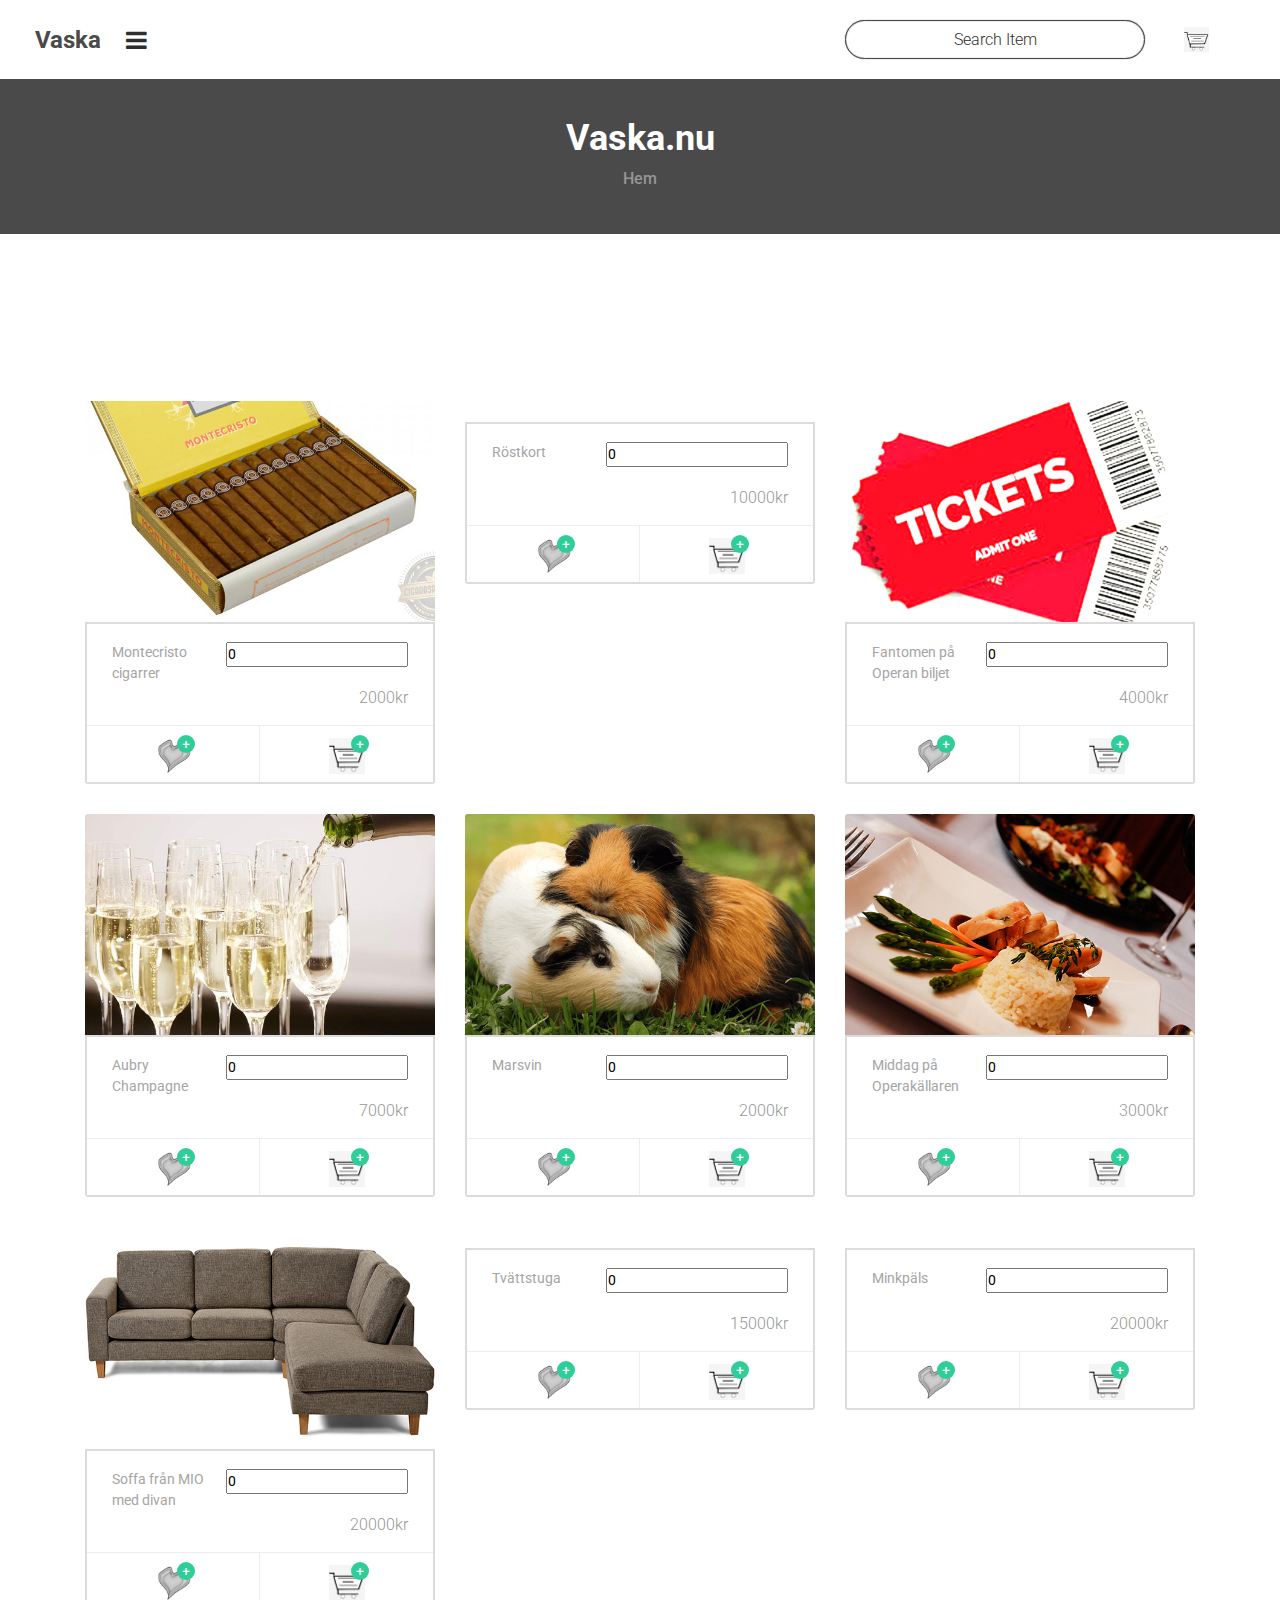
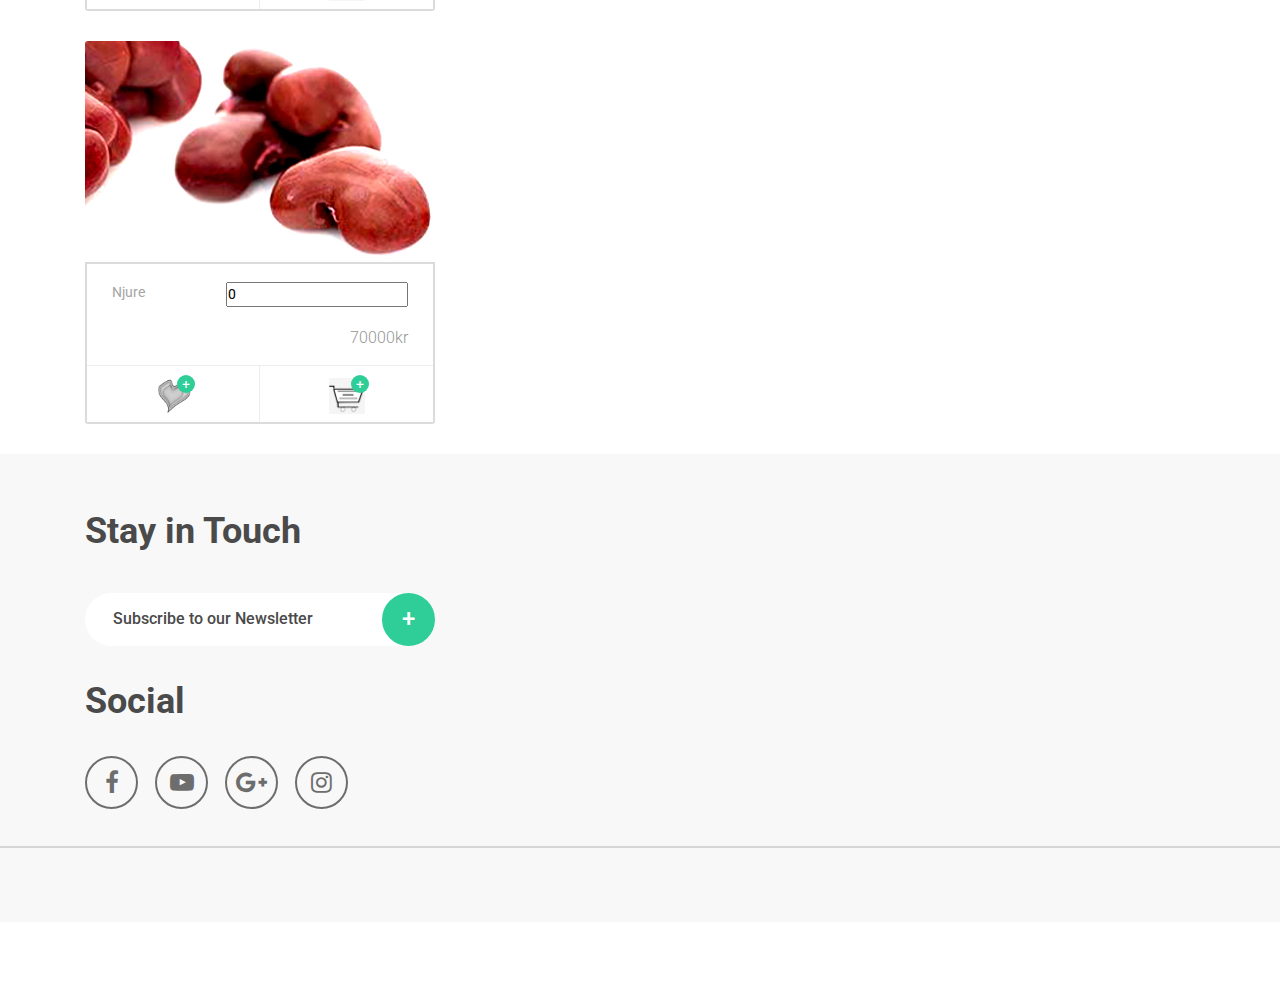
==== index.html @ a2906799 "Add files via upload" ====
<!DOCTYPE html>
<html lang="en">
<head>
<title>Category</title>
<meta charset="utf-8">
<meta http-equiv="X-UA-Compatible" content="IE=edge">
<meta name="description" content="Little Closet template">
<meta name="viewport" content="width=device-width, initial-scale=1">
<link rel="stylesheet" type="text/css" href="styles/bootstrap-4.1.2/bootstrap.min.css">
<link href="plugins/font-awesome-4.7.0/css/font-awesome.min.css" rel="stylesheet" type="text/css">
<link rel="stylesheet" type="text/css" href="styles/category.css">
<link rel="stylesheet" type="text/css" href="styles/category_responsive.css">
</head>
<body>

<!-- Menu -->

<div class="menu">

	<!-- Search -->
	<div class="menu_search">
		<form action="#" id="menu_search_form" class="menu_search_form">
			<input type="text" class="search_input" placeholder="Search Item" required="required">
			<button class="menu_search_button"><img src="images/search.png" alt=""></button>
		</form>
	</div>
	<!-- Navigation -->
	<div class="menu_nav">
		<ul>
					
		</ul>
	</div>
	<!-- Contact Info -->
	<div class="menu_contact">
		<div class="menu_phone d-flex flex-row align-items-center justify-content-start">
   
		</div>
		<div class="menu_social">
			<ul class="menu_social_list d-flex flex-row align-items-start justify-content-start">
				<li><a href="#"><i class="fa fa-facebook" aria-hidden="true"></i></a></li>
				<li><a href="#"><i class="fa fa-youtube-play" aria-hidden="true"></i></a></li>
				<li><a href="#"><i class="fa fa-google-plus" aria-hidden="true"></i></a></li>
				<li><a href="#"><i class="fa fa-instagram" aria-hidden="true"></i></a></li>
			</ul>
		</div>
	</div>
</div>

<div class="super_container">

	<!-- Header -->

	<header class="header">
		<div class="header_overlay"></div>
		<div class="header_content d-flex flex-row align-items-center justify-content-start">
			<div class="logo">
				<a href="#">
					<div class="d-flex flex-row align-items-center justify-content-start">
						<div><img src="images/logo_1.png" alt=""></div>
						<div>Vaska</div>
					</div>
				</a>	
			</div>
			<div class="hamburger"><i class="fa fa-bars" aria-hidden="true"></i></div>
			<nav class="main_nav">
				<ul class="d-flex flex-row align-items-start justify-content-start">
				</ul>
			</nav>
		
				

	<!-- Search -->
	<div class="header_right d-flex flex-row align-items-center justify-content-start ml-auto">
			<!-- Search -->
			<div class="header_search">
				<form action="#" id="header_search_form">
					<input type="text" class="search_input" placeholder="Search Item" required="required">
					<button class="header_search_button"><img src="images/search.png" alt=""></button>
				</form>
			</div>
			<div class="cart"><a href="cart.html"><div><img src="images/cart.png" ></div></a></div>
			<div class="header_phone d-flex flex-row align-items-center justify-content-start">
			
				
			</div>
		</div>
	</div>
	</header>
	<div class="super_container_inner">
		<div class="super_overlay"></div>


		
		<!-- Home -->

		<div class="home">
			<div class="home_container d-flex flex-column align-items-center justify-content-end">
				<div class="home_content text-center">
					<div class="home_title">Vaska.nu</div>
					<div class="breadcrumbs d-flex flex-column align-items-center justify-content-center">
						<ul class="d-flex flex-row align-items-start justify-content-start text-center">
							<li><a href="#">Hem</a></li>
						</ul>
					</div>
				</div>
			</div>
		</div>

		<!-- Products -->
        
		<div class="products"> 
				
			<div class="container">
				<div class="row products_bar_row">
					<div class="col">
						<div class="products_bar d-flex flex-lg-row flex-column align-items-lg-center align-items-start justify-content-lg-start justify-content-center">
							
							<div class="products_bar_side d-flex flex-row align-items-center justify-content-start ml-lg-auto">
								
								<div class="product_view d-flex flex-row align-items-center justify-content-start">
									<div class="view_item active"><img src="images/view_1.png" alt=""></div>
									<div class="view_item"><img src="images/view_2.png" alt=""></div>
									<div class="view_item"><img src="images/view_3.png" alt=""></div>
								</div>	
								
							</div>
						</div>
					</div>
				</div>
				<div class="row products_row products_container grid">
					
					<!-- Product -->
					<div class="col-xl-4 col-md-6 grid-item new">
						<div class="product" id="1">
							<div class="product_image"><img class="imgimg" alt=""></div>
							<div class="product_content">
								<div class="product_info d-flex flex-row align-items-start justify-content-start">
									<div>
										<div>
											<div class="product_name"><a href="cart.html"></a>	<div></div></div>
											
											
										</div>
									</div>
									<div class="ml-auto text-right">
										<div class="rating_r rating_r_4 home_item_rating">        <input type="number" name="" id="" value="0" min="0" class="quantity">
										</div>
										<div class="product_price text-right"><p class="price"></p></div>
									</div>
								</div>
								<div class="product_buttons">
									<div class="text-right d-flex flex-row align-items-start justify-content-start">
										<div class="product_button product_fav text-center d-flex flex-column align-items-center justify-content-center">
											<div><div><img src="images/heart.png" class="svg" alt=""><div>+</div></div></div>
										</div>
										
										<div class="product_button product_cart text-center d-flex flex-column align-items-center justify-content-center">
											<div><div><a href="cart.html"><img src="images/cart.png" class="svg" alt=""></a><div>+</div></div></div>
										</div>
									
								
									</div>
								</div>
							</div>
						</div>
					</div>

					<!-- Product -->
					<div class="col-xl-4 col-md-6 grid-item sale">

							<div class="product" id="2">
								<div class="product_image"><img class="imgimg" alt=""></div>
								<div class="product_content">
									<div class="product_info d-flex flex-row align-items-start justify-content-start">
										<div>
											<div>
												<div class="product_name"><a href="cart.html"></a>	<div></div></div>
												
												
											</div>
										</div>
										<div class="ml-auto text-right">
											<div class="rating_r rating_r_4 home_item_rating"><input type="number" name="" id="" value="0" min="0" class="quantity"></div>
											<div class="product_price text-right"><p class="price"></p></div>
										</div>
									</div>
									<div class="product_buttons">
										<div class="text-right d-flex flex-row align-items-start justify-content-start">
											<div class="product_button product_fav text-center d-flex flex-column align-items-center justify-content-center">
												<div><div><img src="images/heart.png" class="svg" alt=""><div>+</div></div></div>
											</div>
											
											<div class="product_button product_cart text-center d-flex flex-column align-items-center justify-content-center">
												<div><div><a href="cart.html"><img src="images/cart.png" class="svg" alt=""></a><div>+</div></div></div>
											</div>
										
									
										</div>
									</div>
								</div>
							</div>
						</div>

					<!-- Product -->
					<div class="col-xl-4 col-md-6 grid-item sale">
						<div class="product" id="3">
							<div class="product_image"><img class="imgimg" alt=""></div>
							<div class="product_content">
								<div class="product_info d-flex flex-row align-items-start justify-content-start">
									<div>
										<div>
											<div class="product_name"><a href="cart.html"></a>	<div></div></div>
											
											
										</div>
									</div>
									<div class="ml-auto text-right">
										<div class="rating_r rating_r_4 home_item_rating"><input type="number" name="" id="" value="0" min="0" class="quantity"></div>
										<div class="product_price text-right"><p class="price"></p></div>
									</div>
								</div>
								<div class="product_buttons">
									<div class="text-right d-flex flex-row align-items-start justify-content-start">
										<div class="product_button product_fav text-center d-flex flex-column align-items-center justify-content-center">
											<div><div><img src="images/heart.png" class="svg" alt=""><div>+</div></div></div>
										</div>
										
										<div class="product_button product_cart text-center d-flex flex-column align-items-center justify-content-center">
											<div><div><a href="cart.html"><img src="images/cart.png" class="svg" alt=""></a><div>+</div></div></div>
										</div>
									
								
									</div>
								</div>
							</div>
						</div>
					</div>

					<!-- Product -->
					<div class="col-xl-4 col-md-6 grid-item sale">
						<div class="product" id="4">
							<div class="product_image"><img class="imgimg" alt=""></div>
							<div class="product_content">
								<div class="product_info d-flex flex-row align-items-start justify-content-start">
									<div>
										<div>
											<div class="product_name"><a href="cart.html"></a>	<div></div></div>
											
											
										</div>
									</div>
									<div class="ml-auto text-right">
										<div class="rating_r rating_r_4 home_item_rating"><input type="number" name="" id="" value="0" min="0" class="quantity"></div>
										<div class="product_price text-right"><p class="price"></p></div>
									</div>
								</div>
								<div class="product_buttons">
									<div class="text-right d-flex flex-row align-items-start justify-content-start">
										<div class="product_button product_fav text-center d-flex flex-column align-items-center justify-content-center">
											<div><div><img src="images/heart.png" class="svg" alt=""><div>+</div></div></div>
										</div>
										
										<div class="product_button product_cart text-center d-flex flex-column align-items-center justify-content-center">
											<div><div><a href="cart.html"><img src="images/cart.png" class="svg" alt=""></a><div>+</div></div></div>
										</div>
									
								
									</div>
								</div>
							</div>
						</div>
					</div>

					<!-- Product -->
					<div class="col-xl-4 col-md-6 grid-item hot">
						<div class="product" id="5">
							<div class="product_image"><img class="imgimg" alt=""></div>
							<div class="product_content">
								<div class="product_info d-flex flex-row align-items-start justify-content-start">
									<div>
										<div>
											<div class="product_name"><a href="cart.html"></a>	<div></div></div>
											
											
										</div>
									</div>
									<div class="ml-auto text-right">
										<div class="rating_r rating_r_4 home_item_rating"><input type="number" name="" id="" value="0" min="0" class="quantity"></div>
										<div class="product_price text-right"><p class="price"></p></div>
									</div>
								</div>
								<div class="product_buttons">
									<div class="text-right d-flex flex-row align-items-start justify-content-start">
										<div class="product_button product_fav text-center d-flex flex-column align-items-center justify-content-center">
											<div><div><img src="images/heart.png" class="svg" alt=""><div>+</div></div></div>
										</div>
										
										<div class="product_button product_cart text-center d-flex flex-column align-items-center justify-content-center">
											<div><div><a href="cart.html"><img src="images/cart.png" class="svg" alt=""></a><div>+</div></div></div>
										</div>
									
								
									</div>
								</div>
							</div>
						</div>
					</div>


					<!-- Product -->
					<div class="col-xl-4 col-md-6 grid-item new">
						<div class="product" id="6">
							<div class="product_image"><img class="imgimg" alt=""></div>
							<div class="product_content">
								<div class="product_info d-flex flex-row align-items-start justify-content-start">
									<div>
										<div>
											<div class="product_name"><a href="cart.html"></a>	<div></div></div>
											
											
										</div>
									</div>
									<div class="ml-auto text-right">
										<div class="rating_r rating_r_4 home_item_rating"><input type="number" name="" id="" value="0" min="0" class="quantity"></div>
										<div class="product_price text-right"><p class="price"></p></div>
									</div>
								</div>
								<div class="product_buttons">
									<div class="text-right d-flex flex-row align-items-start justify-content-start">
										<div class="product_button product_fav text-center d-flex flex-column align-items-center justify-content-center">
											<div><div><img src="images/heart.png" class="svg" alt=""><div>+</div></div></div>
										</div>
										
										<div class="product_button product_cart text-center d-flex flex-column align-items-center justify-content-center">
											<div><div><a href="cart.html"><img src="images/cart.png" class="svg" alt=""></a><div>+</div></div></div>
										</div>
									
								
									</div>
								</div>
							</div>
						</div>
					</div>


					<!-- Product -->
					<div class="col-xl-4 col-md-6 grid-item sale">
						<div class="product" id="7">
							<div class="product_image"><img class="imgimg" alt=""></div>
							<div class="product_content">
								<div class="product_info d-flex flex-row align-items-start justify-content-start">
									<div>
										<div>
											<div class="product_name"><a href="cart.html"></a>	<div></div></div>
											
											
										</div>
									</div>
									<div class="ml-auto text-right">
										<div class="rating_r rating_r_4 home_item_rating"><input type="number" name="" id="" value="0" min="0" class="quantity"></div>
										<div class="product_price text-right"><p class="price"></p></div>
									</div>
								</div>
								<div class="product_buttons">
									<div class="text-right d-flex flex-row align-items-start justify-content-start">
										<div class="product_button product_fav text-center d-flex flex-column align-items-center justify-content-center">
											<div><div><img src="images/heart.png" class="svg" alt=""><div>+</div></div></div>
										</div>
										
										<div class="product_button product_cart text-center d-flex flex-column align-items-center justify-content-center">
											<div><div><a href="cart.html"><img src="images/cart.png" class="svg" alt=""></a><div>+</div></div></div>
										</div>
									
								
									</div>
								</div>
							</div>
						</div>
					</div>

					<!-- Product -->
					<div class="col-xl-4 col-md-6 grid-item sale">
						<div class="product" id="8">
							<div class="product_image"><img class="imgimg" alt=""></div>
							<div class="product_content">
								<div class="product_info d-flex flex-row align-items-start justify-content-start">
									<div>
										<div>
											<div class="product_name"><a href="cart.html"></a>	<div></div></div>
											
											
										</div>
									</div>
									<div class="ml-auto text-right">
										<div class="rating_r rating_r_4 home_item_rating"><input type="number" name="" id="" value="0" min="0" class="quantity"></div>
										<div class="product_price text-right"><p class="price"></p></div>
									</div>
								</div>
								<div class="product_buttons">
									<div class="text-right d-flex flex-row align-items-start justify-content-start">
										<div class="product_button product_fav text-center d-flex flex-column align-items-center justify-content-center">
											<div><div><img src="images/heart.png" class="svg" alt=""><div>+</div></div></div>
										</div>
										
										<div class="product_button product_cart text-center d-flex flex-column align-items-center justify-content-center">
											<div><div><a href="cart.html"><img src="images/cart.png" class="svg" alt=""></a><div>+</div></div></div>
										</div>
									
								
									</div>
								</div>
							</div>
						</div>
					</div>

					<!-- Product -->
					<div class="col-xl-4 col-md-6 grid-item hot">
						<div class="product" id=9>
							<div class="product_image"><img class="imgimg" alt=""></div>
							<div class="product_content">
								<div class="product_info d-flex flex-row align-items-start justify-content-start">
									<div>
										<div>
											<div class="product_name"><a href="cart.html"></a>	<div></div></div>
											
											
										</div>
									</div>
									<div class="ml-auto text-right">
										<div class="rating_r rating_r_4 home_item_rating"><input type="number" name="" id="" value="0" min="0" class="quantity"></div>
										<div class="product_price text-right"><p class="price"></p></div>
									</div>
								</div>
								<div class="product_buttons">
									<div class="text-right d-flex flex-row align-items-start justify-content-start">
										<div class="product_button product_fav text-center d-flex flex-column align-items-center justify-content-center">
											<div><div><img src="images/heart.png" class="svg" alt=""><div>+</div></div></div>
										</div>
										
										<div class="product_button product_cart text-center d-flex flex-column align-items-center justify-content-center">
											<div><div><a href="cart.html"><img src="images/cart.png" class="svg" alt=""></a><div>+</div></div></div>
										</div>
									
								
									</div>
								</div>
							</div>
						</div>
					</div>


					<!-- Product -->
					<div class="col-xl-4 col-md-6 grid-item new">
						<div class="product" id="10">
							<div class="product_image"><img class="imgimg" alt=""></div>
							<div class="product_content">
								<div class="product_info d-flex flex-row align-items-start justify-content-start">
									<div>
										<div>
											<div class="product_name"><a href="cart.html"></a>	<div></div></div>
											
											
										</div>
									</div>
									<div class="ml-auto text-right">
										<div class="rating_r rating_r_4 home_item_rating"><input type="number" name="" id="" value="0" min="0" class="quantity"></div>
										<div class="product_price text-right"><p class="price"></p></div>
									</div>
								</div>
								<div class="product_buttons">
									<div class="text-right d-flex flex-row align-items-start justify-content-start">
										<div class="product_button product_fav text-center d-flex flex-column align-items-center justify-content-center">
											<div><div><img src="images/heart.png" class="svg" alt=""><div>+</div></div></div>
										</div>
										
										<div class="product_button product_cart text-center d-flex flex-column align-items-center justify-content-center">
											<div><div><a href="cart.html"><img src="images/cart.png" class="svg" alt=""></a><div>+</div></div></div>
										</div>
									
								
									</div>
								</div>
							</div>
						</div>
					</div>
                    <div class="col-xl-4 col-md-6 grid-item sale">
						<div class="col-xl-4 col-md-6 grid-item hot">
						
						</div>
					</div>

				
			</div>
		</div>

		<!-- Footer -->

		<footer class="footer">
			<div class="footer_content">
				<div class="container">
					<div class="row">
						
						<!-- About -->
						

						<!-- Footer Links -->
						
						<!-- Footer Contact -->
						<div class="col-lg-4 footer_col">
							<div class="footer_contact">
								<div class="footer_title">Stay in Touch</div>
								<div class="newsletter">
									<form action="#" id="newsletter_form" class="newsletter_form">
										<input type="email" class="newsletter_input" placeholder="Subscribe to our Newsletter" required="required">
										<button class="newsletter_button">+</button>
									</form>
								</div>
								<div class="footer_social">
									<div class="footer_title">Social</div>
									<ul class="footer_social_list d-flex flex-row align-items-start justify-content-start">
										<li><a href="#"><i class="fa fa-facebook" aria-hidden="true"></i></a></li>
										<li><a href="#"><i class="fa fa-youtube-play" aria-hidden="true"></i></a></li>
										<li><a href="#"><i class="fa fa-google-plus" aria-hidden="true"></i></a></li>
										<li><a href="#"><i class="fa fa-instagram" aria-hidden="true"></i></a></li>
									</ul>
								</div>
							</div>
						</div>
					</div>
				</div>
			</div>
			<div class="footer_bar">
				<div class="container">
					<div class="row">
						<div class="col">
							<div class="footer_bar_content d-flex flex-md-row flex-column align-items-center justify-content-start">
							
								<nav class="footer_nav ml-md-auto order-md-2 order-1">
									<ul class="d-flex flex-row align-items-start justify-content-start">
										
									</ul>
									</nav>
								</nav>
							</div>
						</div>
					</div>
				</div>
			</div>
		</footer>
	</div>
		
</div>

<script src="js/jquery-3.2.1.min.js"></script>
<script src="styles/bootstrap-4.1.2/popper.js"></script>
<script src="styles/bootstrap-4.1.2/bootstrap.min.js"></script>
<script src="scriptet.js"></script>
</body>
</html>
---- styles/category.css ----
@charset "utf-8";
/* CSS Document */

/******************************

[Table of Contents]

1. Fonts
2. Body and some general stuff
3. Header
4. Menu
5. Home
6. Products
7. Footer


******************************/

/***********
1. Fonts
***********/

@import url('https://fonts.googleapis.com/css?family=Roboto:100,300,400,500,700,900');
@font-face
{
	font-family: 'Futura';
	src: url('../fonts/FuturaLT-Book.ttf')  format('truetype');
}

/*********************************
2. Body and some general stuff
*********************************/

*
{
	margin: 0;
	padding: 0;
	-webkit-font-smoothing: antialiased;
	-webkit-text-shadow: rgba(0,0,0,.01) 0 0 1px;
	text-shadow: rgba(0,0,0,.01) 0 0 1px;
}
body
{
	font-family: 'Roboto', sans-serif;
	font-size: 14px;
	font-weight: 400;
	background: #FFFFFF;
	color: #a5a5a5;
}
div
{
	display: block;
	position: relative;
	-webkit-box-sizing: border-box;
    -moz-box-sizing: border-box;
    box-sizing: border-box;
}
ul
{
	list-style: none;
	margin-bottom: 0px;
}
p
{
	font-family: 'Roboto', sans-serif;
	font-size: 16px;
	line-height: 1.5;
	font-weight: 300;
	color: #969696;
	-webkit-font-smoothing: antialiased;
	-webkit-text-shadow: rgba(0,0,0,.01) 0 0 1px;
	text-shadow: rgba(0,0,0,.01) 0 0 1px;
}
p a
{
	display: inline;
	position: relative;
	color: inherit;
	border-bottom: solid 1px #ffa07f;
	-webkit-transition: all 200ms ease;
	-moz-transition: all 200ms ease;
	-ms-transition: all 200ms ease;
	-o-transition: all 200ms ease;
	transition: all 200ms ease;
}
p:last-of-type
{
	margin-bottom: 0;
}
a
{
	-webkit-transition: all 200ms ease;
	-moz-transition: all 200ms ease;
	-ms-transition: all 200ms ease;
	-o-transition: all 200ms ease;
	transition: all 200ms ease;
}
a, a:hover, a:visited, a:active, a:link
{
	text-decoration: none;
	-webkit-font-smoothing: antialiased;
	-webkit-text-shadow: rgba(0,0,0,.01) 0 0 1px;
	text-shadow: rgba(0,0,0,.01) 0 0 1px;
}
p a:active
{
	position: relative;
	color: #FF6347;
}
p a:hover
{
	color: #FFFFFF;
	background: #ffa07f;
}
p a:hover::after
{
	opacity: 0.2;
}
::selection
{
	background: rgba(188,155,155,0.6);
	color: #FFFFFF;
}
p::selection
{
	
}
h1{font-size: 48px;}
h2{font-size: 36px;}
h3{font-size: 24px;}
h4{font-size: 18px;}
h5{font-size: 14px;}
h1, h2, h3, h4, h5, h6
{
	font-family: 'Roboto', sans-serif;
	-webkit-font-smoothing: antialiased;
	-webkit-text-shadow: rgba(0,0,0,.01) 0 0 1px;
	text-shadow: rgba(0,0,0,.01) 0 0 1px;
	line-height: 1.2;
}
h1::selection, 
h2::selection, 
h3::selection, 
h4::selection, 
h5::selection, 
h6::selection
{
	
}
img
{
	max-width: 100%;
}
button:active
{
	outline: none;
}
.form-control
{
	color: #db5246;
}
section
{
	display: block;
	position: relative;
	box-sizing: border-box;
}
.clear
{
	clear: both;
}
.clearfix::before, .clearfix::after
{
	content: "";
	display: table;
}
.clearfix::after
{
	clear: both;
}
.clearfix
{
	zoom: 1;
}
.float_left
{
	float: left;
}
.float_right
{
	float: right;
}
.trans_200
{
	-webkit-transition: all 200ms ease;
	-moz-transition: all 200ms ease;
	-ms-transition: all 200ms ease;
	-o-transition: all 200ms ease;
	transition: all 200ms ease;
}
.trans_300
{
	-webkit-transition: all 300ms ease;
	-moz-transition: all 300ms ease;
	-ms-transition: all 300ms ease;
	-o-transition: all 300ms ease;
	transition: all 300ms ease;
}
.trans_400
{
	-webkit-transition: all 400ms ease;
	-moz-transition: all 400ms ease;
	-ms-transition: all 400ms ease;
	-o-transition: all 400ms ease;
	transition: all 400ms ease;
}
.trans_500
{
	-webkit-transition: all 500ms ease;
	-moz-transition: all 500ms ease;
	-ms-transition: all 500ms ease;
	-o-transition: all 500ms ease;
	transition: all 500ms ease;
}
.fill_height
{
	height: 100%;
}
.super_container
{
	width: 100%;
	overflow: hidden;
}
.super_container_inner
{
	-webkit-transition: all 400ms ease;
	-moz-transition: all 400ms ease;
	-ms-transition: all 400ms ease;
	-o-transition: all 400ms ease;
	transition: all 400ms ease;
}
.super_container_inner.active
{
	-webkit-transform: translateX(350px);
	-moz-transform: translateX(350px);
	-ms-transform: translateX(350px);
	-o-transform: translateX(350px);
	transform: translateX(350px);
}
.super_overlay
{
	position: fixed;
	top: 0;
	left: 0;
	width: 100vw;
	height: 100%;
	background: rgba(0,0,0,0.75);
	z-index: 101;
	visibility: hidden;
	opacity: 0;
	-webkit-transition: all 400ms ease;
	-moz-transition: all 400ms ease;
	-ms-transition: all 400ms ease;
	-o-transition: all 400ms ease;
	transition: all 400ms ease;
}
.super_container_inner.active .super_overlay
{
	visibility: visible;
	opacity: 1;
}
.prlx_parent
{
	overflow: hidden;
}
.prlx
{
	height: 130% !important;
}
.parallax-window
{
    min-height: 400px;
    background: transparent;
}
.parallax_background
{
	position: absolute;
	top: 0;
	left: 0;
	width: 100%;
	height: 100%;
}
.background_image
{
	position: absolute;
	top: 0;
	left: 0;
	width: 100%;
	height: 100%;
	background-repeat: no-repeat;
	background-size: cover;
	background-position: center center;
}
.nopadding
{
	padding: 0px !important;
}
.section_title
{
	font-size: 36px;
	font-weight: 700;
	color: #4a4a4a;
	line-height: 1.2;
}

/*********************************
3. Header
*********************************/

.header
{
	display: block;
	position: relative;
	position: fixed;
	top: 0;
	left: 0;
	width: 100%;
	background: #FFFFFF;
	z-index: 100;
	-webkit-transition: all 400ms ease;
	-moz-transition: all 400ms ease;
	-ms-transition: all 400ms ease;
	-o-transition: all 400ms ease;
	transition: all 400ms ease;
}
.header.active
{
	-webkit-transform: translateX(350px);
	-moz-transform: translateX(350px);
	-ms-transform: translateX(350px);
	-o-transform: translateX(350px);
	transform: translateX(350px);
}
.header_overlay
{
	position: absolute;
	top: 0;
	left: 0;
	width: 100%;
	height: 100%;
	background: rgba(0,0,0,0.75);
	z-index: 1;
	visibility: hidden;
	opacity: 0;
	-webkit-transition: all 400ms ease;
	-moz-transition: all 400ms ease;
	-ms-transition: all 400ms ease;
	-o-transition: all 400ms ease;
	transition: all 400ms ease;
}
.header.active .header_overlay
{
	visibility: visible;
	opacity: 1;
}
.header_content
{
	width: 100%;
	height: 79px;
	padding-left: 20px;
	padding-right: 42px;
}
.header.scrolled
{
	box-shadow: 0px 5px 15px rgba(0,0,0,0.08);
}
.logo a > div > div:last-child
{
	padding-left: 15px;
	font-size: 24px;
	font-weight: 700;
	color: #4a4a4a;
}
.hamburger
{
	display: none;
	margin-left: 25px;
	cursor: pointer;
	margin-top: 4px;
}
.hamburger i
{
	font-size: 24px;
	color: #2e2e2e;
}
.hamburger:hover i
{
	color: #2fce98;
}
.main_nav
{
	margin-left: 111px;
}
.main_nav ul li:not(:last-of-type)
{
	margin-right: 49px;
}
.main_nav ul li a
{
	font-size: 20px;
	color: #2e2e2e;
	font-weight: 400;
}
.main_nav ul li.active a,
.main_nav ul li a:hover
{
	color: #2fce98;
}
.header_search
{
	margin-right: 65px;
}
.header_search_form
{
	display: block;
}
.search_input
{
	width: 450px;
	height: 39px;
	border: solid 1px #4a4a4a;
	border-radius: 20px;
	outline: none;
	text-align: center;
	font-size: 16px;
	color: #2e2e2e;
	font-weight: 300;
	box-shadow: 0 0 1px 0px #4a4a4a inset, 0 0 1px 0px #4a4a4a;
	-webkit-transition: all 200ms ease;
	-moz-transition: all 200ms ease;
	-ms-transition: all 200ms ease;
	-o-transition: all 200ms ease;
	transition: all 200ms ease;
}
.search_input:focus,
.search_input:hover
{
	border-color: #2fce98;
	box-shadow: 0 0 1px 0px #2fce98 inset, 0 0 1px 0px #2fce98;
}
.search_input::-webkit-input-placeholder
{
	font-size: 16px !important;
	font-weight: 300 !important;
	color: #2e2e2e !important;
}
.search_input:-moz-placeholder
{
	font-size: 16px !important;
	font-weight: 300 !important;
	color: #2e2e2e !important;
}
.search_input::-moz-placeholder
{
	font-size: 16px !important;
	font-weight: 300 !important;
	color: #2e2e2e !important;
} 
.search_input:-ms-input-placeholder
{ 
	font-size: 16px !important;
	font-weight: 300 !important;
	color: #2e2e2e !important;
}
.search_input::input-placeholder
{
	font-size: 16px !important;
	font-weight: 300 !important;
	color: #2e2e2e !important;
}
.header_search_button
{
	position: absolute;
	top: 50%;
	-webkit-transform: translateY(-50%);
	-moz-transform: translateY(-50%);
	-ms-transform: translateY(-50%);
	-o-transform: translateY(-50%);
	transform: translateY(-50%);
	right: 0;
	width: 44px;
	height: 39px;
	border: none;
	outline: none;
	background: transparent;
	cursor: pointer;
}
.user
{
	margin-right: 28px;
}
.user a > div
{
	width: 40px;
	height: 40px;
}
.user a > div > svg
{
	max-width: 100%;
	height: auto;
}
.user a > div > div
{
	position: absolute;
	top: -12px;
	right: -4px;
	width: 24px;
	height: 24px;
	border-radius: 50%;
	background: #2fce98;
	text-align: center;
	line-height: 24px;
	color: #FFFFFF;
	font-size: 14px;
	font-weight: 700;
}
.cart
{
	margin-right: 29px;
}
.cart a > div
{
	width: 37px;
	height: 37px;
}
.cart a > div > svg
{
	max-width: 100%;
	height: auto;
}
.header_phone > div:first-child > div
{
	width: 36px;
	height: 36px;
}
.header_phone > div:last-child
{
	font-size: 18px;
	font-weight: 700;
	color: #4a4a4a;
	padding-left: 26px;
}
.svg path, .svg rect, .svg polygon
{
    fill: #778990;
    -webkit-transition: all 200ms ease;
    -moz-transition: all 200ms ease;
    -ms-transition: all 200ms ease;
    -o-transition: all 200ms ease;
    transition: all 200ms ease;
}
.svg:hover path,
.svg:hover rect,
.svg:hover polygon
{
	fill: #2fce98;
}

/*********************************
4. Menu
*********************************/

.menu
{
	position: fixed;
	top: 0;
	left: -350px;
	width: 350px;
	height: 100vh;
	background: #f8f8f8;
	padding-left: 40px;
	padding-top: 79px;
	padding-right: 45px;
	z-index: 101;
	-webkit-transition: all 400ms ease;
	-moz-transition: all 400ms ease;
	-ms-transition: all 400ms ease;
	-o-transition: all 400ms ease;
	transition: all 400ms ease;
}
.menu.active
{
	left: 0;
}
.menu_search_form .search_input
{
	text-align: left;
	padding-left: 25px;
}
.menu_nav ul li a
{
	position: relative;
	font-size: 20px;
    color: #2e2e2e;
    font-weight: 400;
}
.menu_nav ul li a:hover
{
	color: #2fce98;
}
.menu_nav ul li a::after
{
	display: block;
	position: absolute;
	top: 50%;
	left: 0;
	width: 0%;
	height: 2px;
	background: #2fce98;
	-webkit-transition: all 400ms ease;
	-moz-transition: all 400ms ease;
	-ms-transition: all 400ms ease;
	-o-transition: all 400ms ease;
	transition: all 400ms ease;
	content: '';
}
.menu_nav ul li a:hover::after
{
	width: 100%;
}
.menu_contact
{
	position: absolute;
	left: 40px;
	bottom: 25px;
}
.menu_phone > div:first-child > div
{
	width: 18px;
	height: 18px;
}
.menu_phone > div:last-child
{
	font-size: 14px;
	font-weight: 700;
	color: #4a4a4a;
	padding-left: 16px;
}
.menu_social
{
	margin-top: 20px;
}
.menu_social_list li
{
	width: 33px;
	height: 33px;
	border-radius: 50%;
	border: solid 2px #6d6d6d;
	-webkit-transition: all 400ms ease;
	-moz-transition: all 400ms ease;
	-ms-transition: all 400ms ease;
	-o-transition: all 400ms ease;
	transition: all 400ms ease;
}
.menu_social_list li:not(:last-of-type)
{
	margin-right: 12px;
}
.menu_social_list li a
{
	display: block;
	width: 100%;
	height: 100%;
	text-align: center;
	-webkit-transition: all 400ms ease;
	-moz-transition: all 400ms ease;
	-ms-transition: all 400ms ease;
	-o-transition: all 400ms ease;
	transition: all 400ms ease;
}
.menu_social_list li a i
{
	line-height: 29px;
	color: #6d6d6d;
	font-size: 14px;
	-webkit-transition: all 400ms ease;
	-moz-transition: all 400ms ease;
	-ms-transition: all 400ms ease;
	-o-transition: all 400ms ease;
	transition: all 400ms ease;
}
.menu_social_list li:hover
{
	border-color: #2fce98;
}
.menu_social_list li:hover a i
{
	color: #2fce98;
}
.menu_search
{
	display: none;
	margin-bottom: 48px;
}
.menu_search_form
{
	position: relative;
}
.menu_search_form > .search_input
{
	width: 100%;
}
.menu_search_button
{
	position: absolute;
	top: 50%;
	-webkit-transform: translateY(-50%);
	-moz-transform: translateY(-50%);
	-ms-transform: translateY(-50%);
	-o-transform: translateY(-50%);
	transform: translateY(-50%);
	right: 0;
	width: 44px;
	height: 39px;
	border: none;
	outline: none;
	background: transparent;
	cursor: pointer;
}

/*********************************
5. Home
*********************************/

.home
{
	width: 100%;
	height: 234px;
	padding-top: 79px;
	background: #4a4a4a;
}
.home_container	
{
	width: 100%;
	height: 100%;
	padding-bottom: 43px;
}
.home_title
{
	font-size: 36px;
	color: #FFFFFF;
	font-weight: 700;
	line-height: 0.75;
}
.breadcrumbs
{
	margin-top: 15px;
}
.breadcrumbs ul li
{
	position: relative;
}
.breadcrumbs ul li:not(:last-of-type)::after
{
	display: inline-block;
	content: '/';
	font-size: 16px;
	font-weight: 500;
	color: #969696;
	margin-left: 4px;
	margin-right: 4px;
}
.breadcrumbs ul li,
.breadcrumbs ul li a
{
	font-size: 16px;
	font-weight: 500;
	color: #969696;
}
.breadcrumbs ul li a:hover
{
	color: #2fce98;
}

/*********************************
6. Products
*********************************/

.products_bar
{
	width: 100%;
	height: 167px;
	background: #FFFFFF;
	z-index: 1;
}
.products_bar_links ul li:not(:last-of-type)
{
	margin-right: 50px;
}
.products_bar_links ul li a
{
	font-size: 16px;
	font-weight: 400;
	color: #969696;
}
.products_bar_links ul li a:hover,
.products_bar_links ul li.active a
{
	color: #2fce98;
}
.products_bar_links ul li.active a
{
	font-weight: 500;
}
.products_dropdown
{
	cursor: pointer;
}
.product_dropdown_filter
{
	width: 114px;
}
.product_dropdown_sorting
{
	margin-right: 59px;
}
.isotope_filter_text span,
.isotope_sorting_text span
{
	font-size: 16px;
	font-weight: 400;
	color: #969696;
}
.products_dropdown i
{
	margin-left: 9px;
	font-size: 14px;
	color: #bcbcbc;
	-webkit-transition: all 200ms ease;
	-moz-transition: all 200ms ease;
	-ms-transition: all 200ms ease;
	-o-transition: all 200ms ease;
	transition: all 200ms ease;
}
.products_dropdown:hover i
{
	color: #000000;
}
.products_dropdown > ul
{
	position: absolute;
	top: 100%;
	right: -15px;
	visibility: hidden;
	opacity: 0;
	width: 100px;
	text-align: right;
	background: #f6f8fa;
	padding-left: 15px;
	padding-right: 15px;
	padding-top: 13px;
	padding-bottom: 15px;
	box-shadow: 0px 5px 15px rgba(0,0,0,0.15);
	-webkit-transition: all 200ms ease;
	-moz-transition: all 200ms ease;
	-ms-transition: all 200ms ease;
	-o-transition: all 200ms ease;
	transition: all 200ms ease;
}
.products_dropdown ul li:not(:last-child)
{
	margin-bottom: 7px;
}
.products_dropdown ul li
{
	font-size: 14px;
	font-weight: 400;
	color: #bcbcbc;
	-webkit-transition: all 200ms ease;
	-moz-transition: all 200ms ease;
	-ms-transition: all 200ms ease;
	-o-transition: all 200ms ease;
	transition: all 200ms ease;
}
.products_dropdown ul li:hover
{
	color: #000000;
}
.products_dropdown:hover > ul
{
	visibility: visible;
	opacity: 1;
}
.product_view
{
	
}
.view_item
{
	padding: 5px;
	cursor: pointer;
}
.view_item img
{
	 opacity: 0.35;
	 -webkit-transition: all 200ms ease;
	-moz-transition: all 200ms ease;
	-ms-transition: all 200ms ease;
	-o-transition: all 200ms ease;
	transition: all 200ms ease;
}
.view_item:not(:last-child)
{
	margin-right: 14px;
}
.view_item:hover img,
.view_item.active img
{
	opacity: 1;
}
.products
{
	background: #FFFFFF;
	padding-bottom: 82px;
}
.product
{
	margin-bottom: 30px;
	overflow: hidden;
	border-radius: 3px;
}
.product.home_item_large
{
	margin-bottom: 0;
}
.product_tag
{
	position: absolute;
	top: 16px;
	right: 15px;
	width: 127px;
	height: 127px;
	background: #2fce98;
	border-radius: 50%;
	z-index: 1;
}
.product_tag > div > div
{
	color: #FFFFFF;
	line-height: 0.75;
}
.product_tag > div > div:first-of-type
{
	font-size: 24px;
	font-weight: 100;
}
.product_tag > div > div:last-of-type
{
	font-size: 36px;
	font-weight: 500;
	margin-top: 11px;
}
.product_tag > div > div:last-of-type span
{
	font-size: 24px;
	vertical-align: top;
	margin-left: 2px;
}
.product_content
{
	border: solid 2px #dbdbdb;
}
.home_item_large .product_content
{
	background: rgba(255,255,255,0.2);
	border-top: solid 2px #dbdbdb;
	border-left: none;
	border-right: none;
	border-bottom: none;
}
.product_info
{
	height: 101px;
	padding-left: 25px;
	padding-right: 25px;
	padding-top: 18px;
	padding-bottom: 10px;
}
.product_name
{
	max-width: 175px;
}
.product_name a
{
	font-size: 20px;
	line-height: 1.2;
	color: #4a4a4a;
	font-weight: 500;
}
.product_name a:hover,
.product_category a:hover
{
	color: #2fce98;
}
.home_item_large .product_name a,
.home_item_large .product_category,
.home_item_large .product_category a
{
	color: #FFFFFF;
}
.product_category
{
	margin-top: 2px;
}
.product_category,
.product_category a
{
	font-size: 14px;
	color: #969696;
	font-style: italic;
	font-weight: 400;
}
.home_item_large .product_category,
.home_item_large .product_category a
{
	font-weight: 300;
}
.rating_r i:not(:last-of-type)
{
	margin-right: 4px;
}
.rating_r i::before
{
	font-family: 'FontAwesome';
	content: "\f006";
	font-style: normal;
	font-size: 16px;
	color: #4a4a4a;
}
.home_item_large .rating_r i::before
{
	color: #FFFFFF;
}
.rating_r_1 i:first-child::before{content: "\f005";}
.rating_r_2 i:first-child::before{content: "\f005";}
.rating_r_2 i:nth-child(2)::before{content: "\f005";}
.rating_r_3 i:first-child::before{content: "\f005";}
.rating_r_3 i:nth-child(2)::before{content: "\f005";}
.rating_r_3 i:nth-child(3)::before{content: "\f005";}
.rating_r_4 i:first-child::before{content: "\f005";}
.rating_r_4 i:nth-child(2)::before{content: "\f005";}
.rating_r_4 i:nth-child(3)::before{content: "\f005";}
.rating_r_4 i:nth-child(4)::before{content: "\f005";}
.rating_r_5 i:first-child::before{content: "\f005";}
.rating_r_5 i:nth-child(2)::before{content: "\f005";}
.rating_r_5 i:nth-child(3)::before{content: "\f005";}
.rating_r_5 i:nth-child(4)::before{content: "\f005";}
.rating_r_5 i:nth-child(5)::before{content: "\f005";}
.product_price
{
	font-size: 30px;
	color: #4a4a4a;
	font-weight: 500;
	margin-top: 19px;
	line-height: 0.75;
}
.home_item_large .product_price
{
	color: #FFFFFF;
}
.product_price span
{
	font-size: 16px;
	margin-left: 1px;
	vertical-align: top;
}
.product_buttons
{
	width: 100%;
	height: 57px;
}
.home_item_large .product_buttons
{
	padding-left: 2px;
	padding-right: 2px;
	padding-bottom: 2px;
}
.product_buttons > div
{
	width: 100%;
	height: 100%;
}
.product_buttons > div > div
{
	width: 50%;
	height: 100%;
	border-top: solid 1px #ededed;
	background: rgba(255,255,255,0);
	-webkit-transition: all 200ms ease;
	-moz-transition: all 200ms ease;
	-ms-transition: all 200ms ease;
	-o-transition: all 200ms ease;
	transition: all 200ms ease;
}
.product_buttons > div > div svg
{
	max-width: 100%;
	height: auto;
}
.home_item_large .product_buttons > div > div
{
	border-top: solid 1px rgba(255,255,255,0.2);
}
.product_buttons > div > div:hover
{
	background: #2fce98;
}
.home_item_large .product_buttons > div > div:hover
{
	background: rgba(255,255,255,0.1);
}
.product_buttons > div > div:first-of-type
{
	border-right: solid 1px #ededed;
}
.home_item_large .product_buttons > div > div:first-of-type
{
	border-right: solid 1px rgba(255,255,255,0.2);
}
.product_button
{
	cursor: pointer;
}
.product_button > div > div
{
	width: 36px;
	height: 36px;
	margin-top: 4px;
}
.product_button > div > div img
{
	max-width: 100% !important;
}
.product_button > div > div > div
{
	position: absolute;
	top: -3px;
	right: -4px;
	width: 18px;
	height: 18px;
	background: #2fce98;
	color: #FFFFFF;
	text-align: center;
	line-height: 18px;
	font-size: 14px;
	border-radius: 50%;
}
.product_button svg path, .product_button svg rect, .product_button svg polygon
{
    fill: #4a4a4a;
    -webkit-transition: all 200ms ease;
    -moz-transition: all 200ms ease;
    -ms-transition: all 200ms ease;
    -o-transition: all 200ms ease;
    transition: all 200ms ease;
}
.product_button:hover svg path,
.product_button:hover svg rect,
.product_button:hover svg polygon
{
	fill: #FFFFFF;
}
.page_nav_row
{
	margin-top: 20px;
}
.page_nav ul li
{
	width: 32px;
	height: 32px;
	border: solid 2px transparent;
	text-align: center;
	-webkit-transition: all 200ms ease;
    -moz-transition: all 200ms ease;
    -ms-transition: all 200ms ease;
    -o-transition: all 200ms ease;
    transition: all 200ms ease;
}
.page_nav ul li:not(:last-of-type)
{
	margin-right: 8px;
}
.page_nav ul li.active,
.page_nav ul li:hover
{
	border: solid 2px #2fce98;
	border-radius: 2px;
}
.page_nav ul li a
{
	display: block;
	font-size: 14px;
	color: #2fce98;
	line-height: 28px;
}

/*********************************
7. Footer
*********************************/

.footer
{
	display: block;
	width: 100%;
	background: #f8f8f8;
}
.footer_content
{
	padding-bottom: 37px;
}
.footer_about
{
	padding-top: 47px;
}
.footer_logo
{
	margin-left: -71px;
}
.footer_logo a
{
	display: block;
}
.footer_logo a > div > div:last-child
{
	font-size: 34.46px;
	font-weight: 700;
	color: #4a4a4a;
	padding-left: 22px;
	-webkit-transform: translateY(3px);
	-moz-transform: translateY(3px);
	-ms-transform: translateY(3px);
	-o-transform: translateY(3px);
	transform: translateY(3px);
}
.footer_about_text
{
	margin-top: 24px;
	padding-right: 50px;
}
.footer_menu
{
	padding-top: 64px;
}
.footer_title
{
	font-size: 36px;
	font-weight: 700;
	color: #4a4a4a;
	line-height: 0.75;
}
.footer_list
{
	display: block;
	width: 100%;
	margin-top: 29px;
}
.footer_list li
{
	width: 100%;
	position: relative;
	height: 60px;
}
.footer_list li:not(:last-of-type)
{
	border-bottom: solid 2px #eeeeee;
}
.footer_list li a
{
	display: block;
	position: relative;
	font-size: 18px;
	color: #4a4a4a;
	line-height: 58px;
}
.footer_list li a:hover
{
	color: #2fce98;
}
.footer_list li a > div::after
{
	display: block;
	position: absolute;
	top: 50%;
	-webkit-transform: translateY(-50%);
	-moz-transform: translateY(-50%);
	-ms-transform: translateY(-50%);
	-o-transform: translateY(-50%);
	transform: translateY(-50%);
	left: 0;
	font-family: 'FontAwesome';
	content: '\f054';
	font-size: 11px;
	color: #969696;
}
.footer_list li a:hover > div::after
{
	color: #2fce98;
}
.footer_list li a > div
{
	display: inline-block;
	padding-left: 22px;
}
.footer_list li a > div > div
{
	display: block;
	position: absolute;
	top: 0;
	white-space: nowrap;
	font-size: 10px;
	color: #FFFFFF;
	line-height: 0.75;
	text-transform: uppercase;
	padding-top: 2px;
	padding-bottom: 2px;
	padding-left: 4px;
	padding-right: 4px;
	border-radius: 6px;
	margin-top: 10px;
}
.footer_tag_1
{
	left: calc(100% + 5px);
	background: #2fce98;
}
.footer_tag_2
{
	left: calc(100% + 25px);
	background: #beaf4a;
}
.footer_contact
{
	padding-top: 64px;
}
.newsletter
{
	margin-top: 48px;
}
.newseletter_form
{
	width: 100%;
}
.newsletter_input
{
	width: 100%;
	height: 53px;
	background: #FFFFFF;
	padding-left: 28px;
	border: none;
	outline: none;
	color: #4a4a4a;
	border-radius: 27px;
}
.newsletter_input::-webkit-input-placeholder
{
	font-size: 16px !important;
	font-weight: 500 !important;
	color: #4a4a4a !important;
}
.newsletter_input:-moz-placeholder
{
	font-size: 16px !important;
	font-weight: 500 !important;
	color: #4a4a4a !important;
}
.newsletter_input::-moz-placeholder
{
	font-size: 16px !important;
	font-weight: 500 !important;
	color: #4a4a4a !important;
} 
.newsletter_input:-ms-input-placeholder
{ 
	font-size: 16px !important;
	font-weight: 500 !important;
	color: #4a4a4a !important;
}
.newsletter_input::input-placeholder
{
	font-size: 16px !important;
	font-weight: 500 !important;
	color: #4a4a4a !important;
}
.newsletter_button
{
	position: absolute;
	top: 0;
	right: 0;
	width: 53px;
	height: 53px;
	border-radius: 50%;
	background: #2fce98;
	border: none;
	outline: none;
	font-size: 24px;
	font-weight: 500;
	color: #FFFFFF;
	line-height: 53px;
	text-align: center;
	cursor: pointer;
}
.footer_social
{
	margin-top: 42px;
}
.footer_social_list
{
	margin-top: 41px;
}
.footer_social_list li
{
	width: 53px;
	height: 53px;
	border-radius: 50%;
	border: solid 2px #6d6d6d;
	-webkit-transition: all 400ms ease;
	-moz-transition: all 400ms ease;
	-ms-transition: all 400ms ease;
	-o-transition: all 400ms ease;
	transition: all 400ms ease;
}
.footer_social_list li:not(:last-of-type)
{
	margin-right: 17px;
}
.footer_social_list li a
{
	display: block;
	width: 100%;
	height: 100%;
	text-align: center;
	-webkit-transition: all 400ms ease;
	-moz-transition: all 400ms ease;
	-ms-transition: all 400ms ease;
	-o-transition: all 400ms ease;
	transition: all 400ms ease;
}
.footer_social_list li a i
{
	line-height: 49px;
	color: #6d6d6d;
	font-size: 24px;
	-webkit-transition: all 400ms ease;
	-moz-transition: all 400ms ease;
	-ms-transition: all 400ms ease;
	-o-transition: all 400ms ease;
	transition: all 400ms ease;
}
.footer_social_list li:hover
{
	border-color: #2fce98;
	transform: translateY(-5px);
}
.footer_social_list li a:hover i
{
	color: #2fce98;
}
.footer_bar
{
	width: 100%;
	border-top: solid 2px #d5d5d5;
}
.footer_bar_content
{
	height: 74px;
}
.footer_nav ul li:not(:last-of-type)
{
	margin-right: 37px;
}
.footer_nav ul li a
{
	font-size: 16px;
	font-weight: 400;
	color: #4a4a4a;
}
.footer_nav ul li a:hover
{
	color: #2fce98;
}
.copyright
{
	font-size: 16px;
	color: #969696;
	font-weight: 300;
}
---- styles/category_responsive.css ----
@charset "utf-8";
/* CSS Document */

/******************************

[Table of Contents]

1. 1600px
2. 1440px
3. 1280px
4. 1199px
5. 1024px
6. 991px
7. 959px
8. 880px
9. 768px
10. 767px
11. 539px
12. 479px
13. 400px

******************************/

@media only screen and (max-height: 920px)
{
	.home_slider_dots_container
	{
		display: none !important;
	}
}

/************
1780px
************/

@media only screen and (max-width: 1780px)
{
	.search_input
	{
		width: 310px;
	}
	.main_nav
	{
		margin-left: 100px;
	}
}

/************
1. 1600px
************/

@media only screen and (max-width: 1600px)
{
	.search_input
	{
		width: 210px;
	}
	.main_nav
	{
		margin-left: 70px;
	}
	.main_nav ul li:not(:last-of-type)
	{
		margin-right: 39px;
	}
	.header_search
	{
		margin-right: 47px;
	}
}

/************
2. 1440px
************/

@media only screen and (max-width: 1440px)
{
	.main_nav
	{
		display: none;
	}
	.header_phone > div:first-child > div
	{
		width: 24px;
		height: 24px;
	}
	.header_phone > div:last-child
	{
		font-size: 16px;
	}
	.cart a > div
	{
		width: 25px;
		height: 25px;
	}
	.user a > div
	{
		width: 26px;
		height: 26px;
	}
	.user a > div > div
	{
		width: 18px;
		height: 18px;
		font-size: 11px;
		line-height: 18px;
	}
	.header_search
	{
		margin-right: 39px;
	}
	.hamburger
	{
		display: block;
	}
	.search_input
	{
		width: 300px;
	}
}

/************
3. 1380px
************/

@media only screen and (max-width: 1380px)
{
	
}

/************
3. 1280px
************/

@media only screen and (max-width: 1280px)
{
	
}

/************
4. 1199px
************/

@media only screen and (max-width: 1199px)
{
	.products_bar_links ul li:not(:last-of-type)
	{
		margin-right: 35px;
	}
}

/************
4. 1100px
************/

@media only screen and (max-width: 1100px)
{
	
}

/************
5. 1024px
************/

@media only screen and (max-width: 1024px)
{
	
}

/************
6. 991px
************/

@media only screen and (max-width: 991px)
{
	.header_phone
	{
		display: none !important;
	}
	.search_input
	{
		width: 210px;
	}
	.home_item_side
	{
		margin-top: 127px;
	}
	.header_content
	{
		padding-right: 25px;
	}
	.cart
	{
		margin-right: 0;
	}
	.products_bar_side
	{
		margin-top: 10px;
	}
	.footer_col:not(:last-child)
	{
		margin-bottom: 30px;
	}
	.footer_content
	{
		padding-bottom: 120px;
	}
	.footer_social
	{
		margin-top: 100px;
	}
	.footer_nav ul li:not(:last-of-type)
	{
		margin-right: 27px;
	}
	.copyright
	{
		font-size: 14px;
	}
	.footer_nav ul li a
	{
		font-size: 14px;
	}
	.footer_about
	{
		padding-top: 100px;
	}
}

/************
7. 959px
************/

@media only screen and (max-width: 959px)
{
	
}

/************
8. 880px
************/

@media only screen and (max-width: 880px)
{
	
}

/************
9. 768px
************/

@media only screen and (max-width: 768px)
{
	
}

/************
10. 767px
************/

@media only screen and (max-width: 767px)
{
	.header_search
	{
		display: none;
	}
	.menu_search
	{
		display: block;
	}
	.footer_bar_content
	{
		height: auto;
		padding-top: 40px;
		padding-bottom: 40px;
	}
	.copyright
	{
		margin-top: 10px;
	}
}

/************
11. 575px
************/

@media only screen and (max-width: 575px)
{
	.header_content
	{
		height: 59px;
	}
	.home
	{
		padding-top: 59px;
	}
	.logo a > div > div:first-child
	{
		width: 20px;
		margin-top: -3px;
	}
	.logo a > div > div:last-child
	{
		font-size: 16px;
		padding-left: 10px;
	}
	.hamburger
	{
		margin-top: 2px;
	}
	.hamburger i
	{
		font-size: 20px;
	}
	.products_bar_links ul li:not(:last-of-type)
	{
		margin-right: 25px;
	}
	.products_bar_links ul li a
	{
		font-size: 14px;
	}
	.isotope_filter_text span, .isotope_sorting_text span
	{
		font-size: 14px;
	}
	.product_dropdown_sorting
	{
		margin-right: 39px;
	}
	.product_dropdown_filter
	{
		width: 94px;
	}
	.product_tag
	{
		width: 87px;
		height: 87px;
		right: 47px;
	}
	.product_tag > div > div:first-of-type
	{
		font-size: 18px;
	}
	.product_tag > div > div:last-of-type
	{
		font-size: 24px;
	}
	.product_tag > div > div:last-of-type span
	{
		font-size: 15px;
	}
	.user a > div,
	.cart a > div
	{
		width: 24px;
		height: 24px;
	}
	.footer_logo
	{
		margin-left: 0;
	}
	.footer_title
	{
		font-size: 30px;
	}
	.footer_list li a
	{
		font-size: 16px;
	}
	.footer_list li a > div::after
	{
		font-size: 10px;
	}
}

/************
11. 539px
************/

@media only screen and (max-width: 539px)
{
	
}

/************
12. 480px
************/

@media only screen and (max-width: 480px)
{
	
}

/************
13. 479px
************/

@media only screen and (max-width: 479px)
{
	
}

/************
14. 400px
************/

@media only screen and (max-width: 400px)
{
	
}
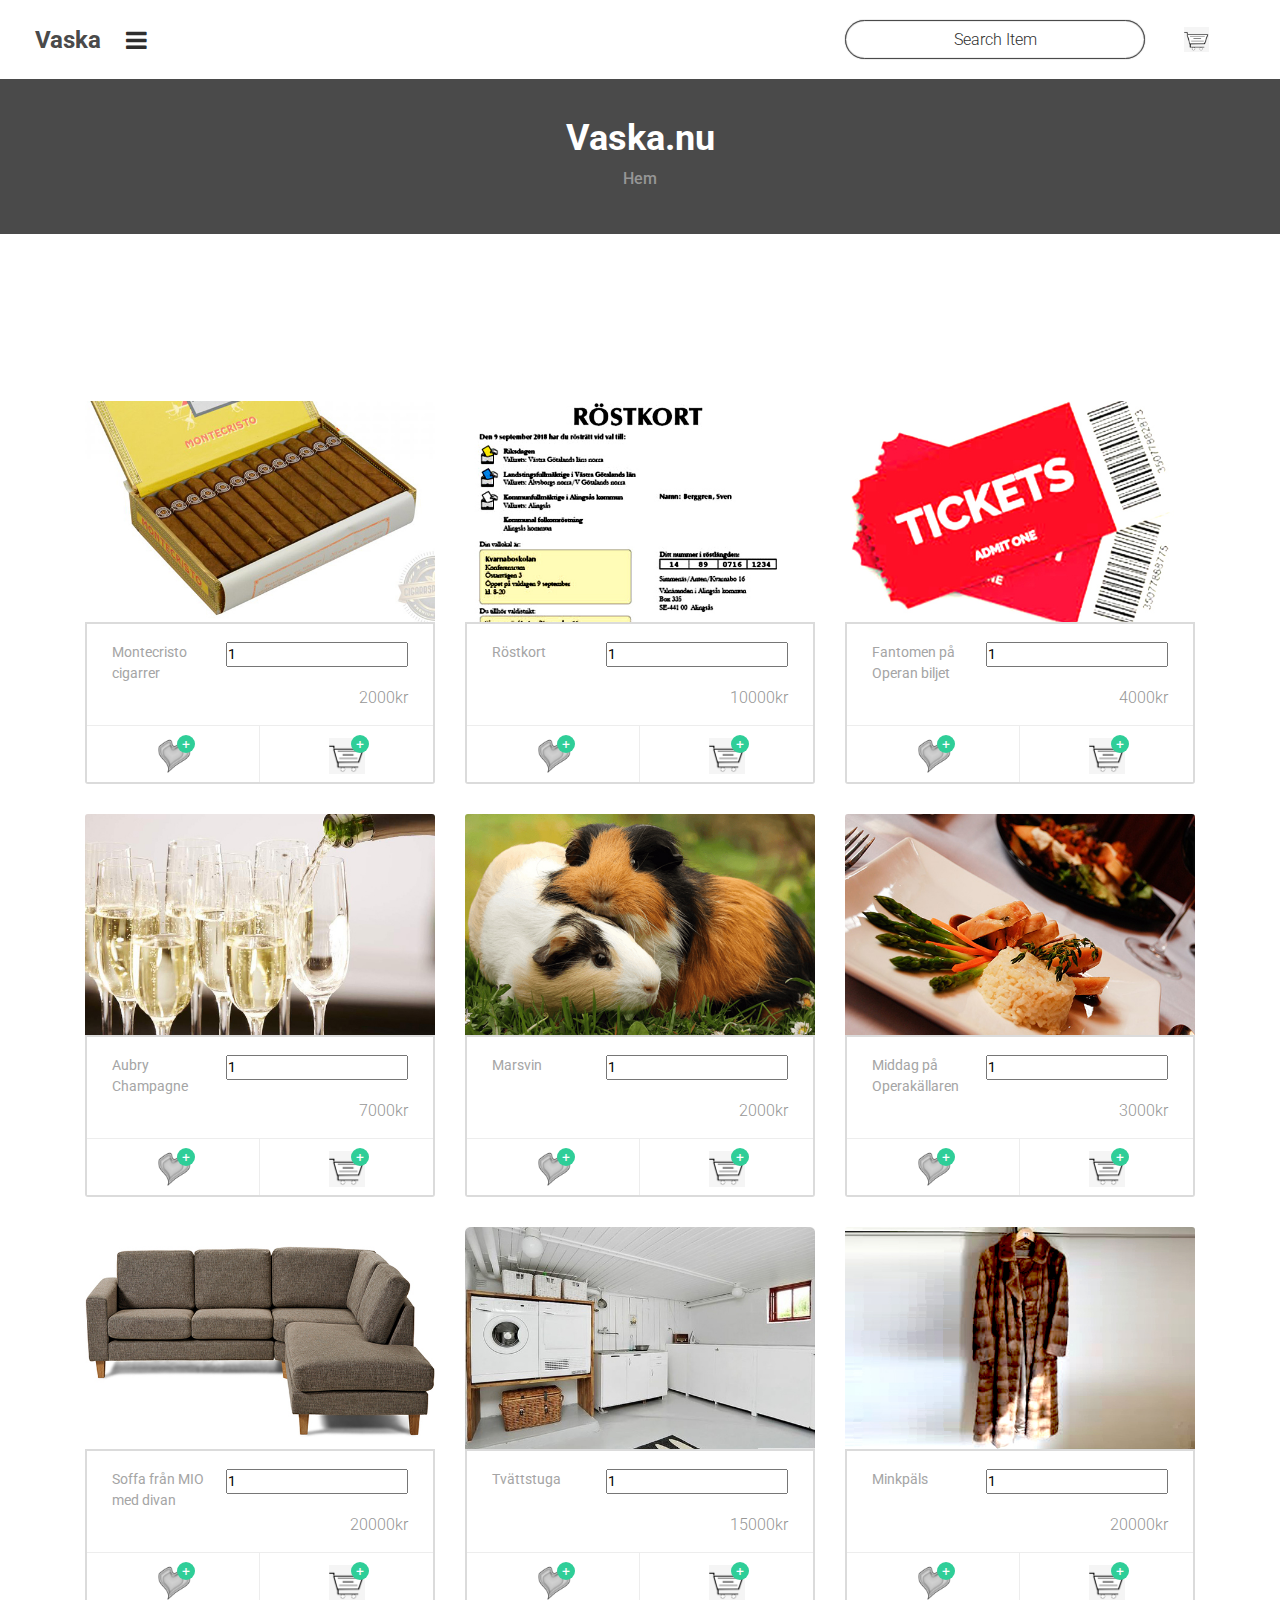
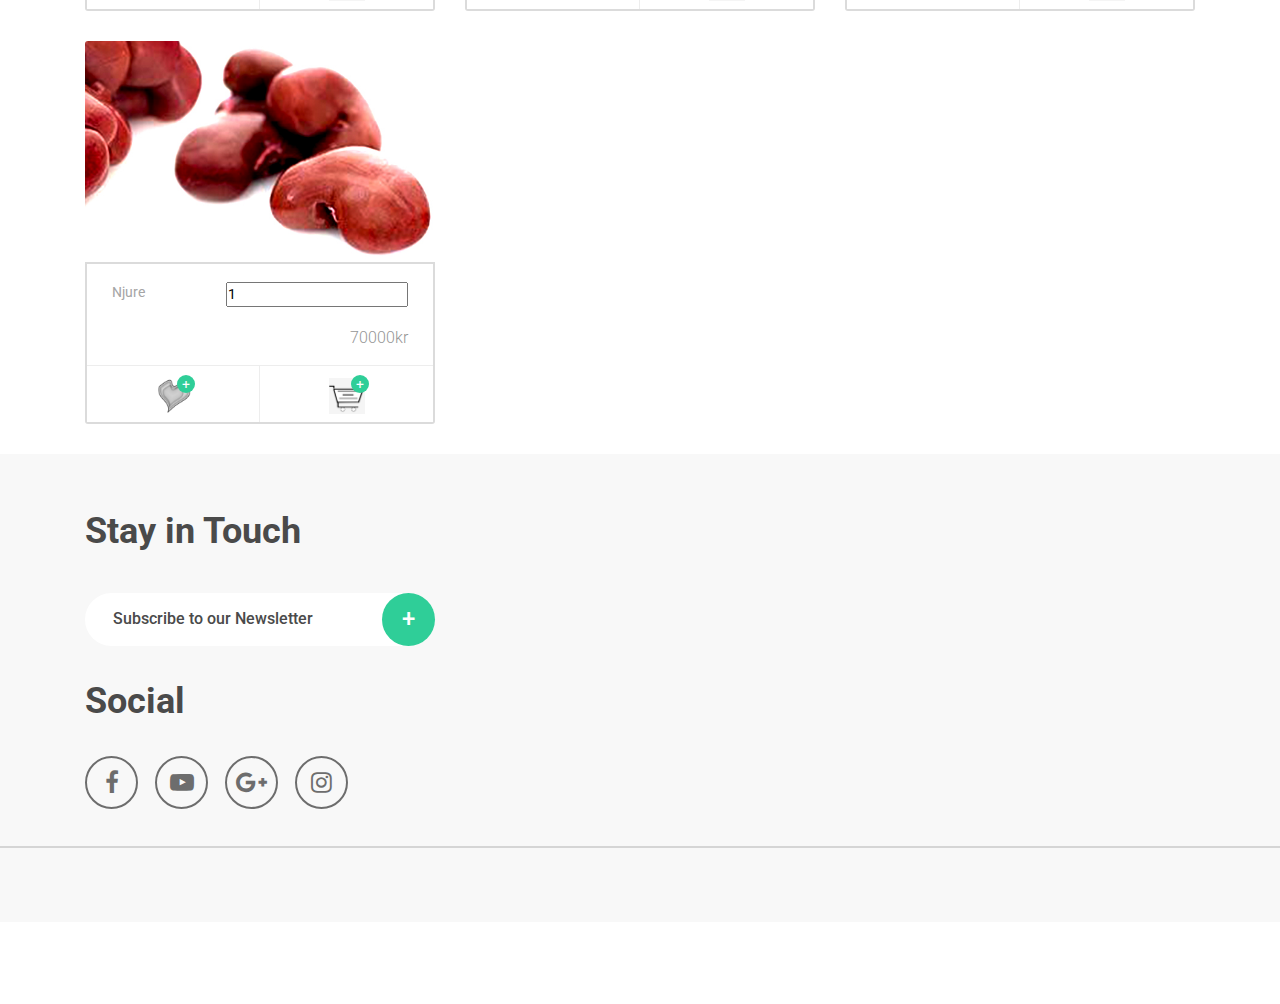
==== commit de3d8d60: "Add files via upload" ====
--- a/index.html
+++ b/index.html
@@ -143,7 +143,7 @@
 										</div>
 									</div>
 									<div class="ml-auto text-right">
-										<div class="rating_r rating_r_4 home_item_rating">        <input type="number" name="" id="" value="0" min="0" class="quantity">
+										<div class="rating_r rating_r_4 home_item_rating">        <input type="number" name="" id="" value="1" min="0" class="quantity">
 										</div>
 										<div class="product_price text-right"><p class="price"></p></div>
 									</div>
@@ -180,7 +180,7 @@
 											</div>
 										</div>
 										<div class="ml-auto text-right">
-											<div class="rating_r rating_r_4 home_item_rating"><input type="number" name="" id="" value="0" min="0" class="quantity"></div>
+											<div class="rating_r rating_r_4 home_item_rating"><input type="number" name="" id="" value="1" min="0" class="quantity"></div>
 											<div class="product_price text-right"><p class="price"></p></div>
 										</div>
 									</div>
@@ -215,7 +215,7 @@
 										</div>
 									</div>
 									<div class="ml-auto text-right">
-										<div class="rating_r rating_r_4 home_item_rating"><input type="number" name="" id="" value="0" min="0" class="quantity"></div>
+										<div class="rating_r rating_r_4 home_item_rating"><input type="number" name="" id="" value="1" min="0" class="quantity"></div>
 										<div class="product_price text-right"><p class="price"></p></div>
 									</div>
 								</div>
@@ -250,7 +250,7 @@
 										</div>
 									</div>
 									<div class="ml-auto text-right">
-										<div class="rating_r rating_r_4 home_item_rating"><input type="number" name="" id="" value="0" min="0" class="quantity"></div>
+										<div class="rating_r rating_r_4 home_item_rating"><input type="number" name="" id="" value="1" min="0" class="quantity"></div>
 										<div class="product_price text-right"><p class="price"></p></div>
 									</div>
 								</div>
@@ -285,7 +285,7 @@
 										</div>
 									</div>
 									<div class="ml-auto text-right">
-										<div class="rating_r rating_r_4 home_item_rating"><input type="number" name="" id="" value="0" min="0" class="quantity"></div>
+										<div class="rating_r rating_r_4 home_item_rating"><input type="number" name="" id="" value="1" min="0" class="quantity"></div>
 										<div class="product_price text-right"><p class="price"></p></div>
 									</div>
 								</div>
@@ -321,7 +321,7 @@
 										</div>
 									</div>
 									<div class="ml-auto text-right">
-										<div class="rating_r rating_r_4 home_item_rating"><input type="number" name="" id="" value="0" min="0" class="quantity"></div>
+										<div class="rating_r rating_r_4 home_item_rating"><input type="number" name="" id="" value="1" min="0" class="quantity"></div>
 										<div class="product_price text-right"><p class="price"></p></div>
 									</div>
 								</div>
@@ -357,7 +357,7 @@
 										</div>
 									</div>
 									<div class="ml-auto text-right">
-										<div class="rating_r rating_r_4 home_item_rating"><input type="number" name="" id="" value="0" min="0" class="quantity"></div>
+										<div class="rating_r rating_r_4 home_item_rating"><input type="number" name="" id="" value="1" min="0" class="quantity"></div>
 										<div class="product_price text-right"><p class="price"></p></div>
 									</div>
 								</div>
@@ -392,7 +392,7 @@
 										</div>
 									</div>
 									<div class="ml-auto text-right">
-										<div class="rating_r rating_r_4 home_item_rating"><input type="number" name="" id="" value="0" min="0" class="quantity"></div>
+										<div class="rating_r rating_r_4 home_item_rating"><input type="number" name="" id="" value="1" min="0" class="quantity"></div>
 										<div class="product_price text-right"><p class="price"></p></div>
 									</div>
 								</div>
@@ -427,7 +427,7 @@
 										</div>
 									</div>
 									<div class="ml-auto text-right">
-										<div class="rating_r rating_r_4 home_item_rating"><input type="number" name="" id="" value="0" min="0" class="quantity"></div>
+										<div class="rating_r rating_r_4 home_item_rating"><input type="number" name="" id="" value="1" min="0" class="quantity"></div>
 										<div class="product_price text-right"><p class="price"></p></div>
 									</div>
 								</div>
@@ -463,7 +463,7 @@
 										</div>
 									</div>
 									<div class="ml-auto text-right">
-										<div class="rating_r rating_r_4 home_item_rating"><input type="number" name="" id="" value="0" min="0" class="quantity"></div>
+										<div class="rating_r rating_r_4 home_item_rating"><input type="number" name="" id="" value="1" min="0" class="quantity"></div>
 										<div class="product_price text-right"><p class="price"></p></div>
 									</div>
 								</div>
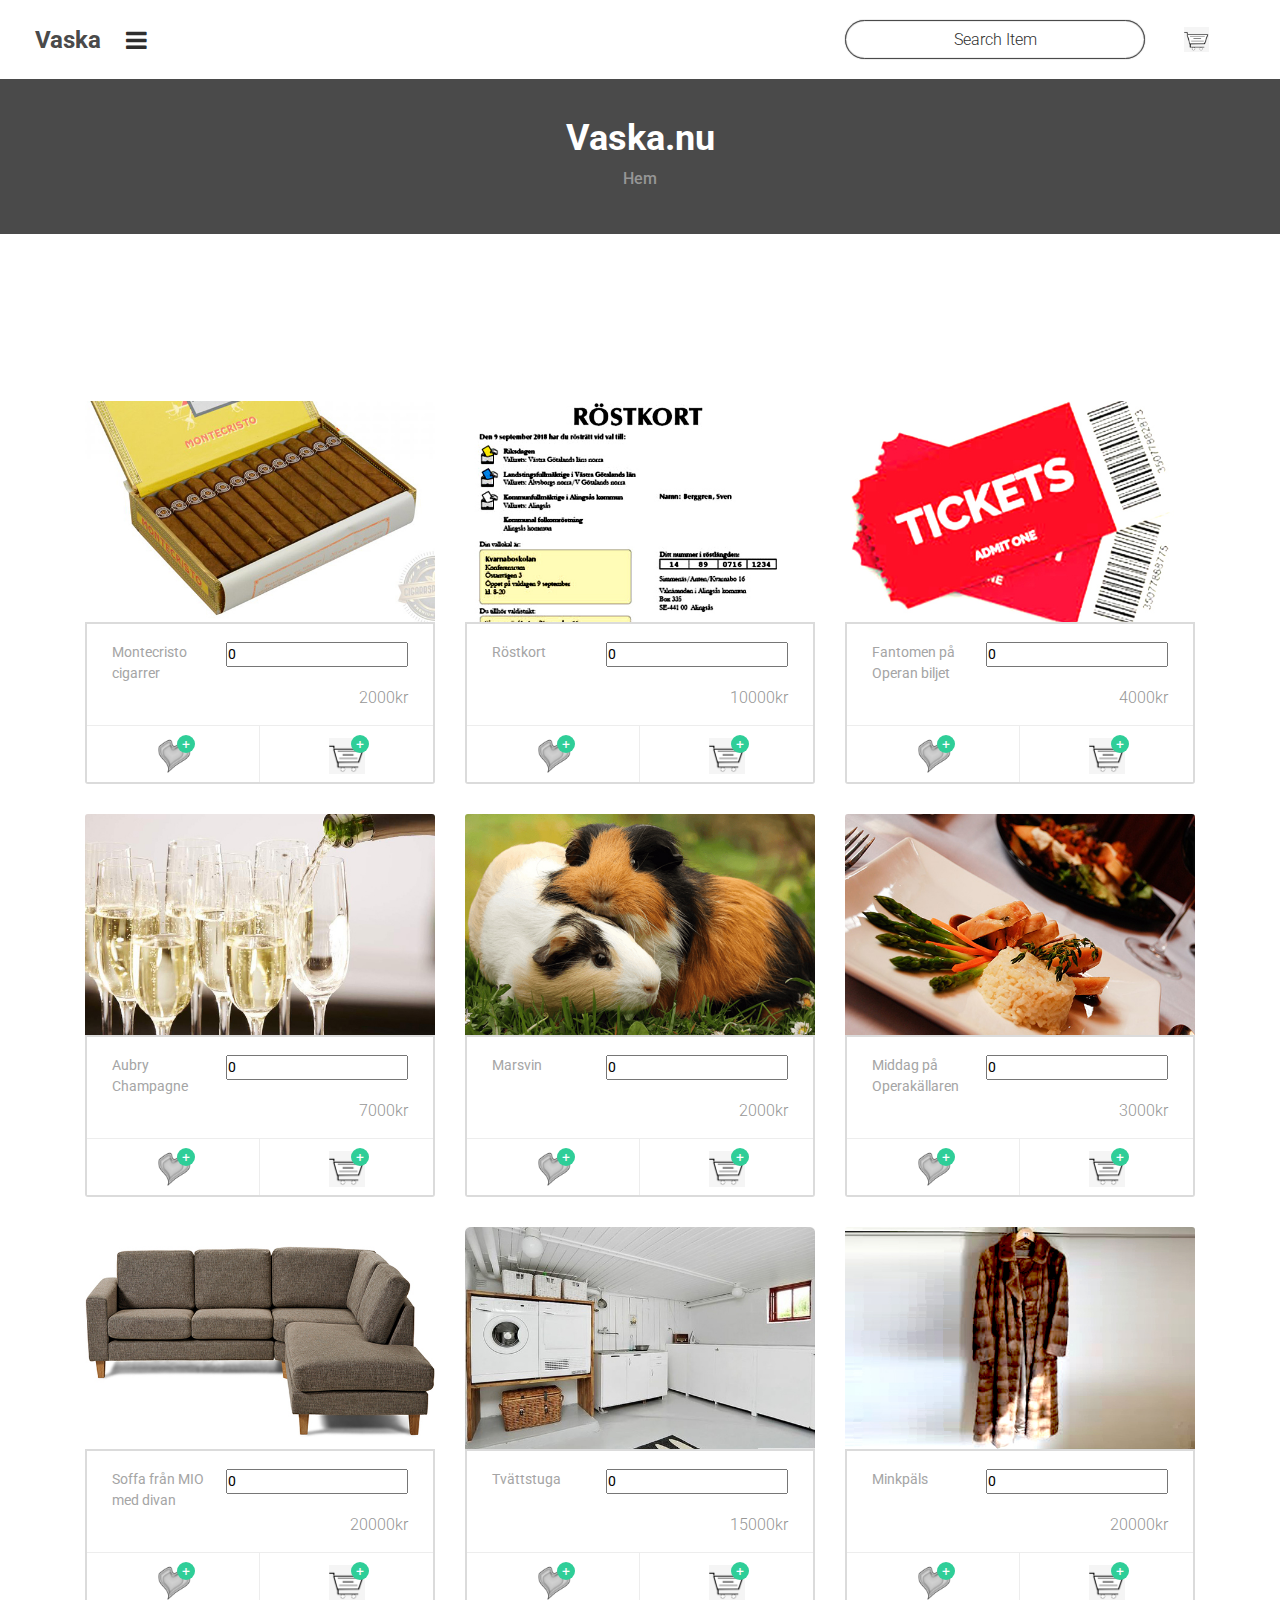
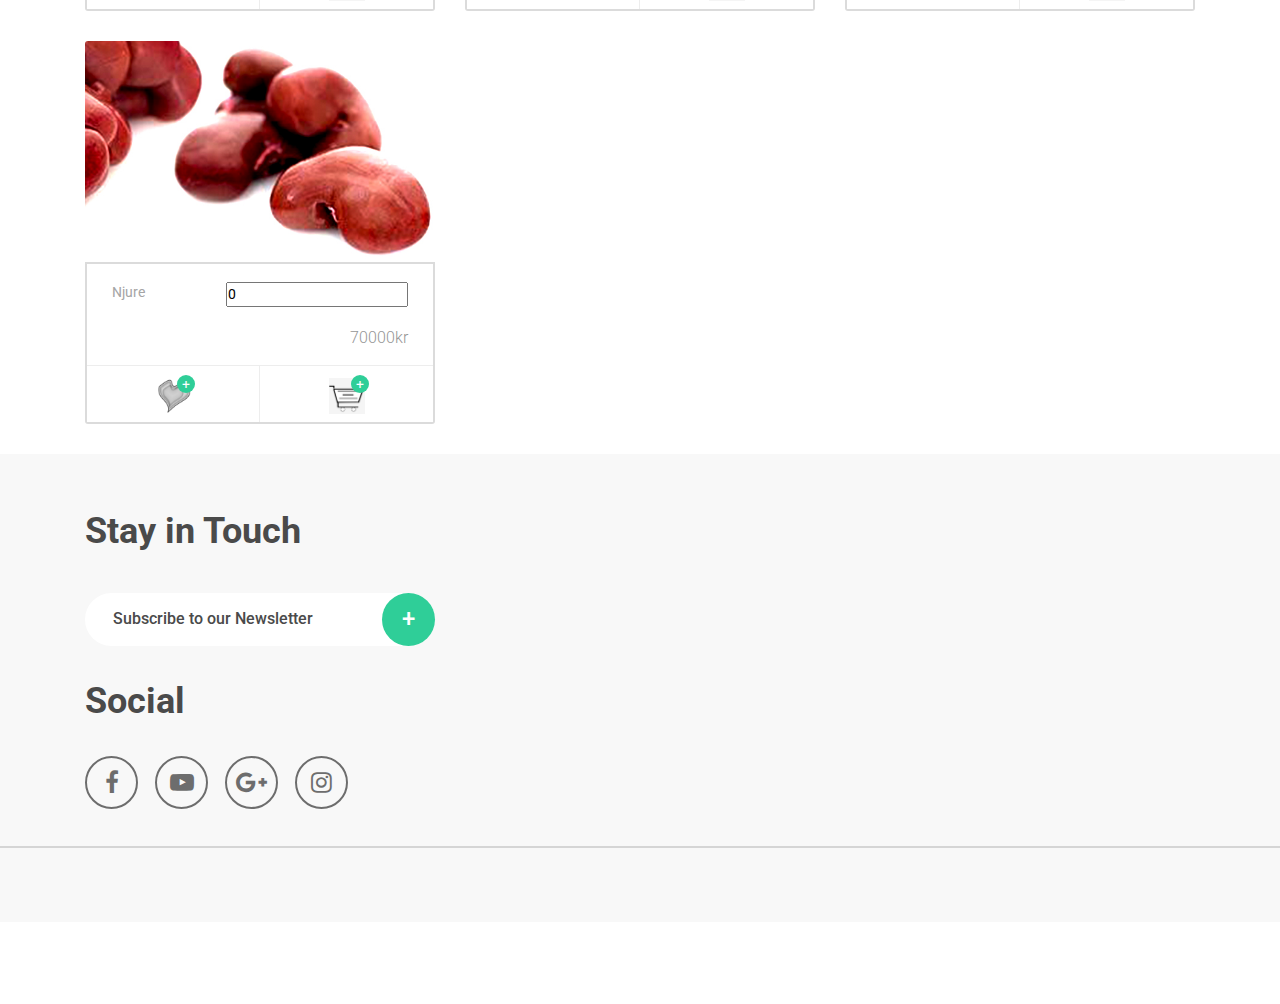
==== commit 465b0902: "Add files via upload" ====
--- a/index.html
+++ b/index.html
@@ -143,7 +143,7 @@
 										</div>
 									</div>
 									<div class="ml-auto text-right">
-										<div class="rating_r rating_r_4 home_item_rating">        <input type="number" name="" id="" value="1" min="0" class="quantity">
+										<div class="rating_r rating_r_4 home_item_rating">        <input type="number" name="" id="" value="0" min="0" class="quantity">
 										</div>
 										<div class="product_price text-right"><p class="price"></p></div>
 									</div>
@@ -180,7 +180,7 @@
 											</div>
 										</div>
 										<div class="ml-auto text-right">
-											<div class="rating_r rating_r_4 home_item_rating"><input type="number" name="" id="" value="1" min="0" class="quantity"></div>
+											<div class="rating_r rating_r_4 home_item_rating"><input type="number" name="" id="" value="0" min="0" class="quantity"></div>
 											<div class="product_price text-right"><p class="price"></p></div>
 										</div>
 									</div>
@@ -215,7 +215,7 @@
 										</div>
 									</div>
 									<div class="ml-auto text-right">
-										<div class="rating_r rating_r_4 home_item_rating"><input type="number" name="" id="" value="1" min="0" class="quantity"></div>
+										<div class="rating_r rating_r_4 home_item_rating"><input type="number" name="" id="" value="0" min="0" class="quantity"></div>
 										<div class="product_price text-right"><p class="price"></p></div>
 									</div>
 								</div>
@@ -250,7 +250,7 @@
 										</div>
 									</div>
 									<div class="ml-auto text-right">
-										<div class="rating_r rating_r_4 home_item_rating"><input type="number" name="" id="" value="1" min="0" class="quantity"></div>
+										<div class="rating_r rating_r_4 home_item_rating"><input type="number" name="" id="" value="0" min="0" class="quantity"></div>
 										<div class="product_price text-right"><p class="price"></p></div>
 									</div>
 								</div>
@@ -285,7 +285,7 @@
 										</div>
 									</div>
 									<div class="ml-auto text-right">
-										<div class="rating_r rating_r_4 home_item_rating"><input type="number" name="" id="" value="1" min="0" class="quantity"></div>
+										<div class="rating_r rating_r_4 home_item_rating"><input type="number" name="" id="" value="0" min="0" class="quantity"></div>
 										<div class="product_price text-right"><p class="price"></p></div>
 									</div>
 								</div>
@@ -321,7 +321,7 @@
 										</div>
 									</div>
 									<div class="ml-auto text-right">
-										<div class="rating_r rating_r_4 home_item_rating"><input type="number" name="" id="" value="1" min="0" class="quantity"></div>
+										<div class="rating_r rating_r_4 home_item_rating"><input type="number" name="" id="" value="0" min="0" class="quantity"></div>
 										<div class="product_price text-right"><p class="price"></p></div>
 									</div>
 								</div>
@@ -357,7 +357,7 @@
 										</div>
 									</div>
 									<div class="ml-auto text-right">
-										<div class="rating_r rating_r_4 home_item_rating"><input type="number" name="" id="" value="1" min="0" class="quantity"></div>
+										<div class="rating_r rating_r_4 home_item_rating"><input type="number" name="" id="" value="0" min="0" class="quantity"></div>
 										<div class="product_price text-right"><p class="price"></p></div>
 									</div>
 								</div>
@@ -392,7 +392,7 @@
 										</div>
 									</div>
 									<div class="ml-auto text-right">
-										<div class="rating_r rating_r_4 home_item_rating"><input type="number" name="" id="" value="1" min="0" class="quantity"></div>
+										<div class="rating_r rating_r_4 home_item_rating"><input type="number" name="" id="" value="0" min="0" class="quantity"></div>
 										<div class="product_price text-right"><p class="price"></p></div>
 									</div>
 								</div>
@@ -427,7 +427,7 @@
 										</div>
 									</div>
 									<div class="ml-auto text-right">
-										<div class="rating_r rating_r_4 home_item_rating"><input type="number" name="" id="" value="1" min="0" class="quantity"></div>
+										<div class="rating_r rating_r_4 home_item_rating"><input type="number" name="" id="" value="0" min="0" class="quantity"></div>
 										<div class="product_price text-right"><p class="price"></p></div>
 									</div>
 								</div>
@@ -463,7 +463,7 @@
 										</div>
 									</div>
 									<div class="ml-auto text-right">
-										<div class="rating_r rating_r_4 home_item_rating"><input type="number" name="" id="" value="1" min="0" class="quantity"></div>
+										<div class="rating_r rating_r_4 home_item_rating"><input type="number" name="" id="" value="0" min="0" class="quantity"></div>
 										<div class="product_price text-right"><p class="price"></p></div>
 									</div>
 								</div>
